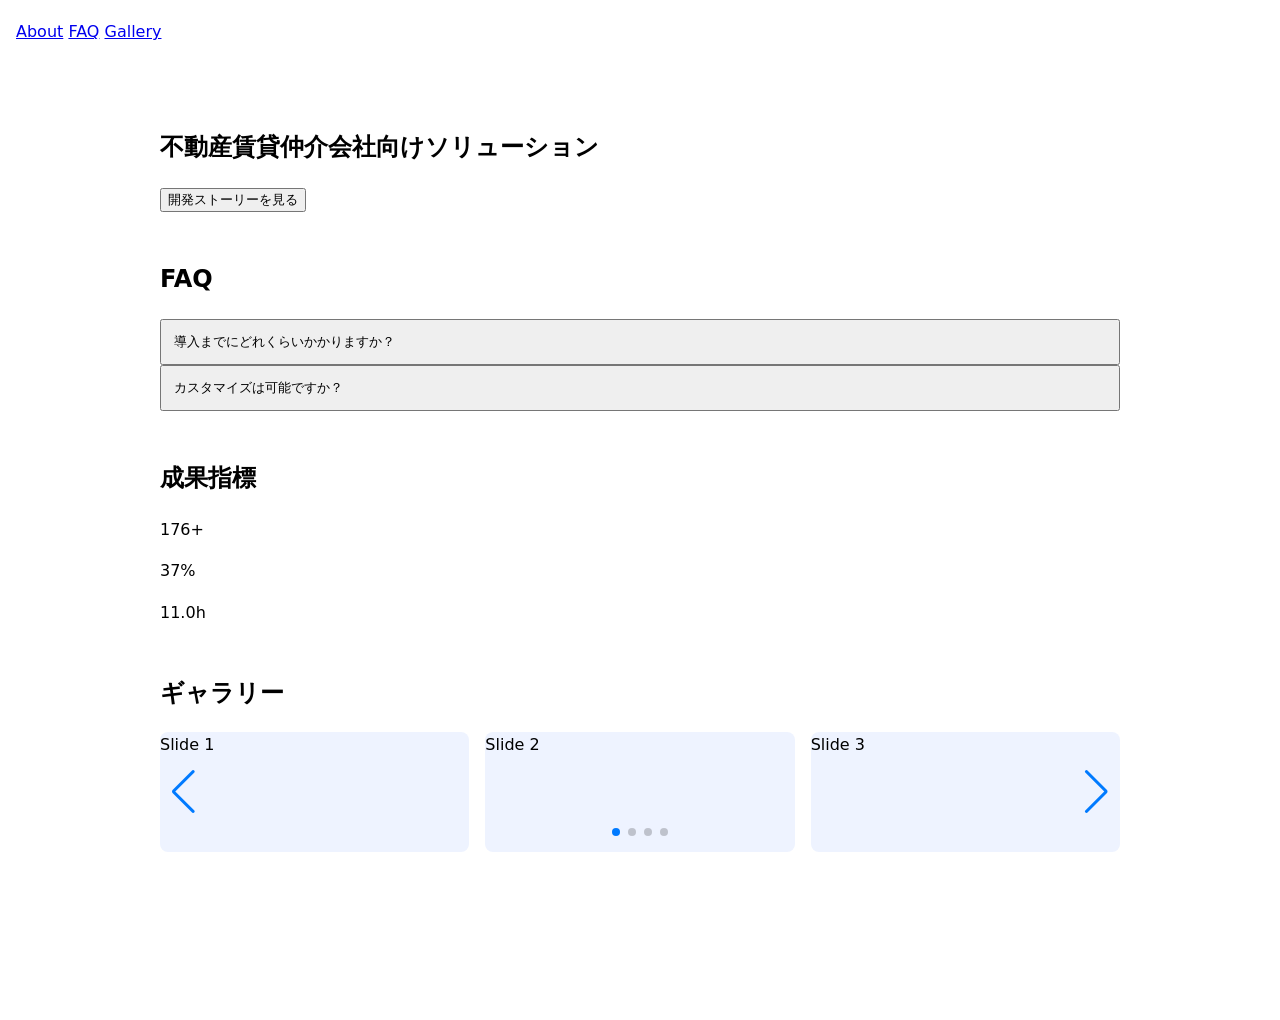
==== index.html @ 834bdaa4 "Implement required frontend interactions" ====
<!DOCTYPE html>
<html lang="ja">
  <head>
    <meta charset="UTF-8" />
    <meta name="viewport" content="width=device-width, initial-scale=1.0" />
    <title>業務効率化ポートフォリオ</title>
    <link rel="stylesheet" href="./style.css" />
    <link
      rel="stylesheet"
      href="https://cdn.jsdelivr.net/npm/swiper@11/swiper-bundle.min.css"
    />
  </head>
  <body>
    <header class="site-header" id="top">
      <nav>
        <a href="#about">About</a>
        <a href="#faq">FAQ</a>
        <a href="#gallery">Gallery</a>
      </nav>
    </header>

    <main>
      <section id="about" class="js-in-view reveal-item">
        <h1>不動産賃貸仲介会社向けソリューション</h1>
        <button type="button" data-open-modal>開発ストーリーを見る</button>
        <dialog id="dev-story-modal" data-modal>
          <article>
            <h2>開発ストーリー</h2>
            <p>現場業務を効率化するためのポートフォリオプロジェクトです。</p>
            <button type="button" data-close-modal aria-label="閉じる">×</button>
          </article>
        </dialog>
      </section>

      <section id="faq">
        <h2>FAQ</h2>
        <div class="faq-item">
          <button type="button" class="faq-question" aria-expanded="false">
            導入までにどれくらいかかりますか？
          </button>
          <div class="faq-answer" hidden>最短2週間で初期導入が可能です。</div>
        </div>
        <div class="faq-item">
          <button type="button" class="faq-question" aria-expanded="false">
            カスタマイズは可能ですか？
          </button>
          <div class="faq-answer" hidden>可能です。業務フローに合わせて調整できます。</div>
        </div>
      </section>

      <section class="stats js-in-view reveal-item">
        <h2>成果指標</h2>
        <p class="num-val">200+</p>
        <p class="num-val">42%</p>
        <p class="num-val">12.5h</p>
      </section>

      <section id="gallery" class="js-in-view reveal-item">
        <h2>ギャラリー</h2>
        <div class="swiper">
          <div class="swiper-wrapper">
            <div class="swiper-slide">Slide 1</div>
            <div class="swiper-slide">Slide 2</div>
            <div class="swiper-slide">Slide 3</div>
            <div class="swiper-slide">Slide 4</div>
          </div>
          <div class="swiper-pagination"></div>
          <div class="swiper-button-prev"></div>
          <div class="swiper-button-next"></div>
        </div>
      </section>
    </main>

    <button type="button" class="js-pagetop" aria-label="ページトップへ">TOP</button>

    <script src="https://cdn.jsdelivr.net/npm/swiper@11/swiper-bundle.min.js"></script>
    <script src="./script.js"></script>
  </body>
</html>
---- style.css ----
:root {
  --header-height: 64px;
}

* {
  box-sizing: border-box;
}

body {
  margin: 0;
  font-family: system-ui, sans-serif;
  line-height: 1.6;
}

main {
  padding: calc(var(--header-height) + 16px) 16px 120px;
}

.site-header {
  position: fixed;
  top: 0;
  left: 0;
  right: 0;
  z-index: 100;
  height: var(--header-height);
  display: flex;
  align-items: center;
  padding: 0 16px;
  background: rgba(255, 255, 255, 0.85);
  transition: box-shadow 0.2s ease, background-color 0.2s ease;
}

.site-header.is-scrolled {
  background: rgba(255, 255, 255, 0.98);
  box-shadow: 0 4px 18px rgba(0, 0, 0, 0.14);
}

section {
  margin: 48px auto;
  max-width: 960px;
}

.reveal-item {
  opacity: 0;
  transform: translateY(16px);
  transition: opacity 0.5s ease, transform 0.5s ease;
}

.reveal-item.is-in-view {
  opacity: 1;
  transform: none;
}

.faq-question {
  display: block;
  width: 100%;
  text-align: left;
  padding: 12px;
}

.faq-answer {
  padding: 0 12px 12px;
}

#dev-story-modal {
  border: none;
  border-radius: 8px;
  max-width: 560px;
  width: min(560px, calc(100% - 32px));
}

#dev-story-modal::backdrop {
  background: rgba(0, 0, 0, 0.4);
}

.js-pagetop {
  position: fixed;
  right: 16px;
  bottom: 16px;
  opacity: 0;
  visibility: hidden;
  transition: opacity 0.2s ease;
}

.js-pagetop.is-show {
  opacity: 1;
  visibility: visible;
}

.swiper-slide {
  background: #eef3ff;
  border-radius: 8px;
  min-height: 120px;
  display: grid;
  place-items: center;
}
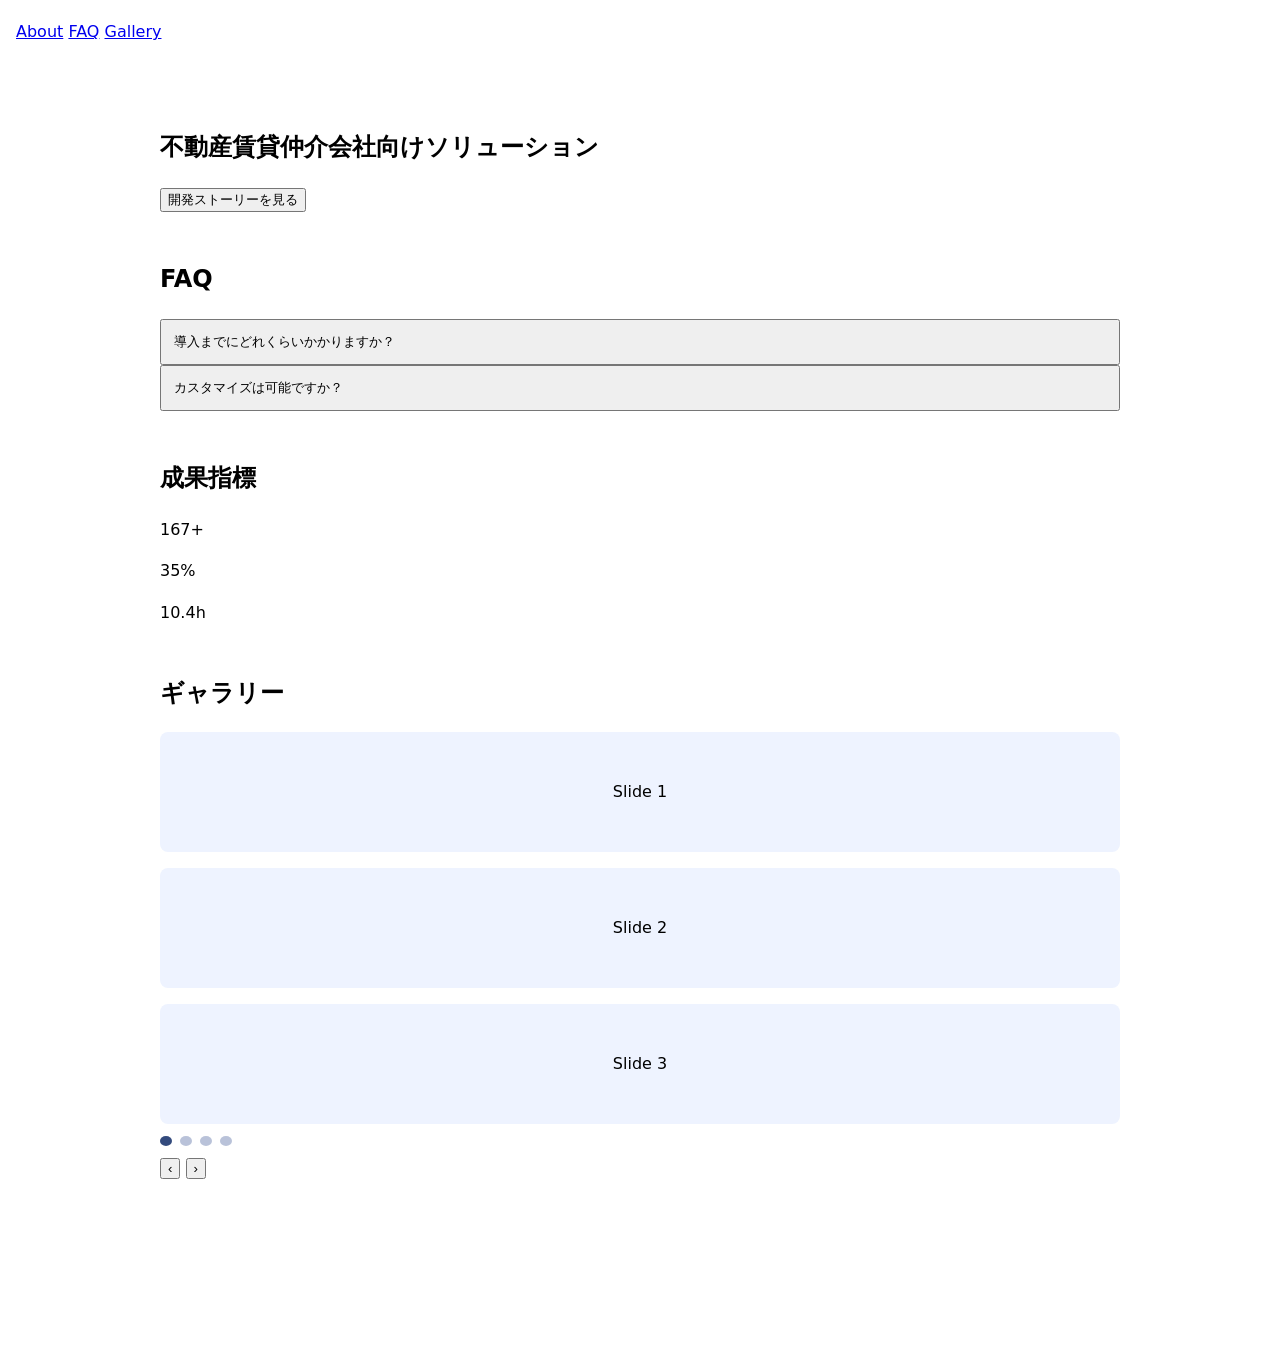
==== commit c1409049: "Remove CDN dependency and add local swiper fallback" ====
--- a/index.html
+++ b/index.html
@@ -5,10 +5,6 @@
     <meta name="viewport" content="width=device-width, initial-scale=1.0" />
     <title>業務効率化ポートフォリオ</title>
     <link rel="stylesheet" href="./style.css" />
-    <link
-      rel="stylesheet"
-      href="https://cdn.jsdelivr.net/npm/swiper@11/swiper-bundle.min.css"
-    />
   </head>
   <body>
     <header class="site-header" id="top">
@@ -65,15 +61,14 @@
             <div class="swiper-slide">Slide 4</div>
           </div>
           <div class="swiper-pagination"></div>
-          <div class="swiper-button-prev"></div>
-          <div class="swiper-button-next"></div>
+          <button type="button" class="swiper-button-prev" aria-label="前へ">‹</button>
+          <button type="button" class="swiper-button-next" aria-label="次へ">›</button>
         </div>
       </section>
     </main>
 
     <button type="button" class="js-pagetop" aria-label="ページトップへ">TOP</button>
 
-    <script src="https://cdn.jsdelivr.net/npm/swiper@11/swiper-bundle.min.js"></script>
     <script src="./script.js"></script>
   </body>
 </html>
--- a/style.css
+++ b/style.css
@@ -94,3 +94,31 @@
   display: grid;
   place-items: center;
 }
+
+.swiper-wrapper {
+  display: grid;
+  gap: 16px;
+}
+
+.swiper-pagination {
+  display: flex;
+  gap: 8px;
+  margin-top: 12px;
+}
+
+.swiper-bullet {
+  width: 10px;
+  height: 10px;
+  border-radius: 50%;
+  border: none;
+  background: #b9c2d9;
+}
+
+.swiper-bullet.is-active {
+  background: #334a7d;
+}
+
+.swiper-button-prev,
+.swiper-button-next {
+  margin-top: 12px;
+}
